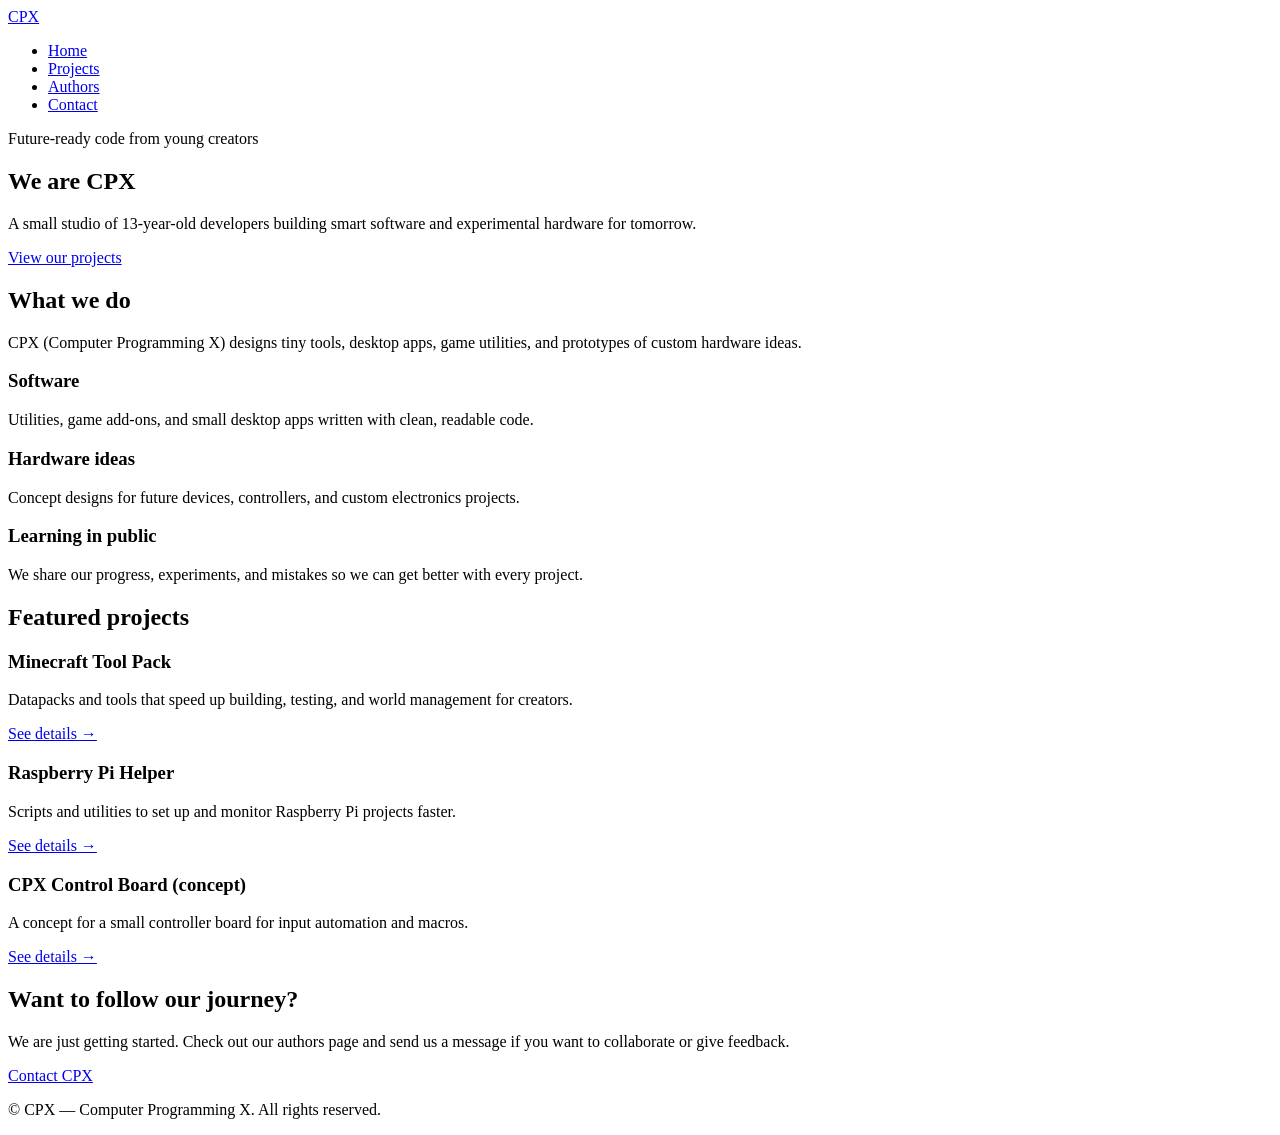
==== index.html @ 92056fa8 "Add initial HTML structure for CPX website" ====
<!DOCTYPE html>
<html lang="en">
<head>
  <meta charset="UTF-8">
  <meta name="viewport" content="width=device-width, initial-scale=1">
  <title>CPX | Computer Programming X</title>
  <link rel="stylesheet" href="css/style.css">
</head>
<body>
  <header class="navbar">
    <div class="nav-container">
      <div class="logo"><a href="index.html">CPX</a></div>
      <nav>
        <ul class="nav-menu">
          <li><a href="index.html" class="active">Home</a></li>
          <li><a href="projects.html">Projects</a></li>
          <li><a href="authors.html">Authors</a></li>
          <li><a href="contact.html">Contact</a></li>
        </ul>
        <div class="hamburger">
          <span></span><span></span><span></span>
        </div>
      </nav>
    </div>
  </header>

  <main>
    <section class="hero">
      <div class="hero-content">
        <p class="tagline">Future-ready code from young creators</p>
        <h1>We are <span class="highlight">CPX</span></h1>
        <p class="hero-subtitle">
          A small studio of 13-year-old developers building smart software
          and experimental hardware for tomorrow.
        </p>
        <a href="projects.html" class="btn">View our projects</a>
      </div>
    </section>

    <section class="section about">
      <div class="container">
        <h2>What we do</h2>
        <p>
          CPX (Computer Programming X) designs tiny tools, desktop apps,
          game utilities, and prototypes of custom hardware ideas.
        </p>
        <div class="grid-3">
          <div class="card">
            <h3>Software</h3>
            <p>
              Utilities, game add-ons, and small desktop apps written
              with clean, readable code.
            </p>
          </div>
          <div class="card">
            <h3>Hardware ideas</h3>
            <p>
              Concept designs for future devices, controllers, and
              custom electronics projects.
            </p>
          </div>
          <div class="card">
            <h3>Learning in public</h3>
            <p>
              We share our progress, experiments, and mistakes so we
              can get better with every project.
            </p>
          </div>
        </div>
      </div>
    </section>

    <section class="section highlights">
      <div class="container">
        <h2>Featured projects</h2>
        <div class="projects-grid">
          <article class="project-card">
            <div class="project-info">
              <h3>Minecraft Tool Pack</h3>
              <p>
                Datapacks and tools that speed up building, testing,
                and world management for creators.
              </p>
              <a href="projects.html" class="project-link">See details →</a>
            </div>
          </article>
          <article class="project-card">
            <div class="project-info">
              <h3>Raspberry Pi Helper</h3>
              <p>
                Scripts and utilities to set up and monitor Raspberry Pi
                projects faster.
              </p>
              <a href="projects.html" class="project-link">See details →</a>
            </div>
          </article>
          <article class="project-card">
            <div class="project-info">
              <h3>CPX Control Board (concept)</h3>
              <p>
                A concept for a small controller board for input
                automation and macros.
              </p>
              <a href="projects.html" class="project-link">See details →</a>
            </div>
          </article>
        </div>
      </div>
    </section>

    <section class="section cta">
      <div class="container">
        <h2>Want to follow our journey?</h2>
        <p>
          We are just getting started. Check out our authors page and
          send us a message if you want to collaborate or give feedback.
        </p>
        <a href="contact.html" class="btn btn-outline">Contact CPX</a>
      </div>
    </section>
  </main>

  <footer class="footer">
    <div class="container footer-inner">
      <p>© <span id="year"></span> CPX — Computer Programming X. All rights reserved.</p>
    </div>
  </footer>

  <script src="js/main.js"></script>
</body>
</html>
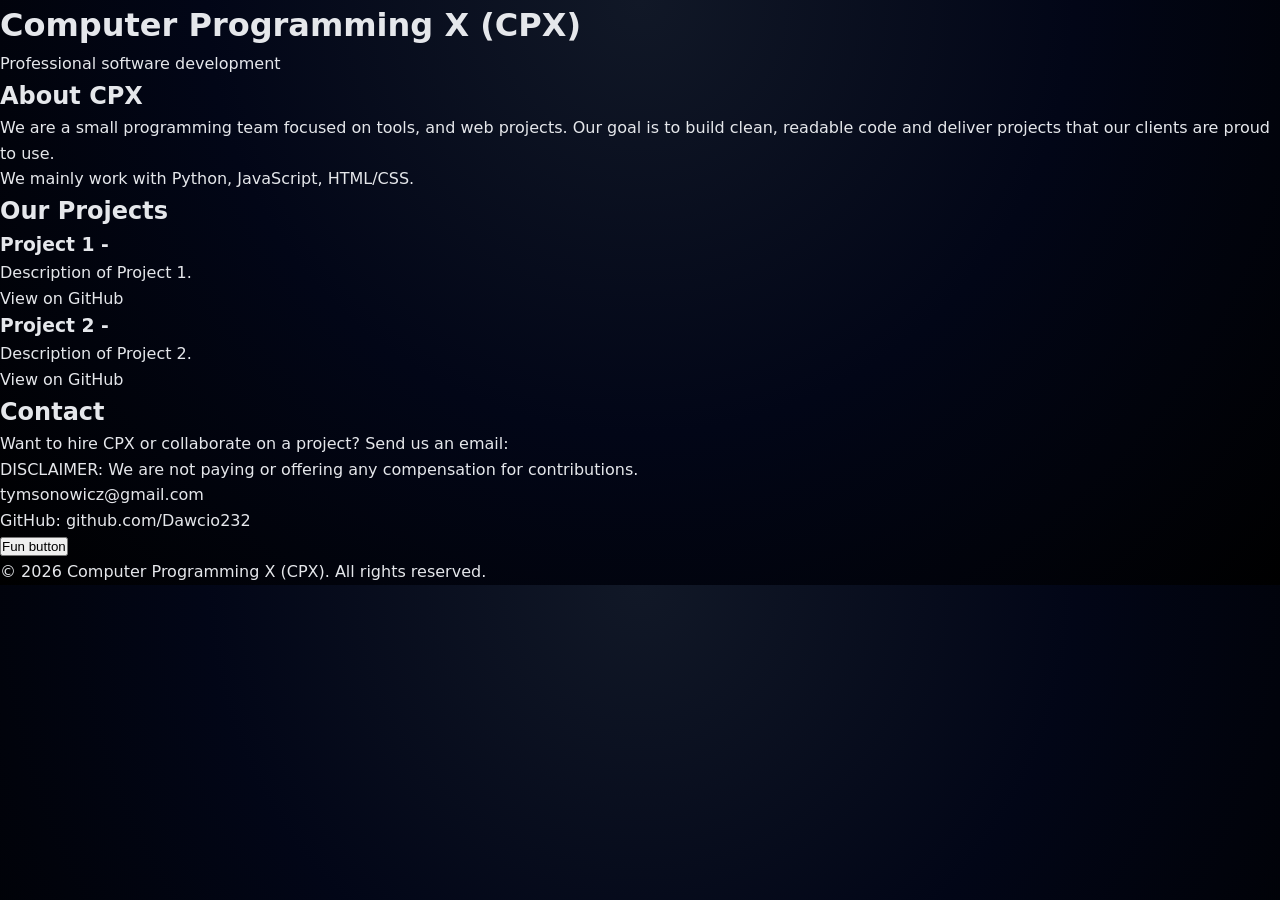
==== commit 3cbf7f69: "Add files via upload" ====
--- a/index.html
+++ b/index.html
@@ -1,131 +1,59 @@
-<!DOCTYPE html>
-<html lang="en">
-<head>
-  <meta charset="UTF-8">
-  <meta name="viewport" content="width=device-width, initial-scale=1">
-  <title>CPX | Computer Programming X</title>
-  <link rel="stylesheet" href="css/style.css">
-</head>
-<body>
-  <header class="navbar">
-    <div class="nav-container">
-      <div class="logo"><a href="index.html">CPX</a></div>
-      <nav>
-        <ul class="nav-menu">
-          <li><a href="index.html" class="active">Home</a></li>
-          <li><a href="projects.html">Projects</a></li>
-          <li><a href="authors.html">Authors</a></li>
-          <li><a href="contact.html">Contact</a></li>
-        </ul>
-        <div class="hamburger">
-          <span></span><span></span><span></span>
-        </div>
-      </nav>
-    </div>
-  </header>
-
-  <main>
-    <section class="hero">
-      <div class="hero-content">
-        <p class="tagline">Future-ready code from young creators</p>
-        <h1>We are <span class="highlight">CPX</span></h1>
-        <p class="hero-subtitle">
-          A small studio of 13-year-old developers building smart software
-          and experimental hardware for tomorrow.
-        </p>
-        <a href="projects.html" class="btn">View our projects</a>
-      </div>
-    </section>
-
-    <section class="section about">
-      <div class="container">
-        <h2>What we do</h2>
-        <p>
-          CPX (Computer Programming X) designs tiny tools, desktop apps,
-          game utilities, and prototypes of custom hardware ideas.
-        </p>
-        <div class="grid-3">
-          <div class="card">
-            <h3>Software</h3>
-            <p>
-              Utilities, game add-ons, and small desktop apps written
-              with clean, readable code.
-            </p>
-          </div>
-          <div class="card">
-            <h3>Hardware ideas</h3>
-            <p>
-              Concept designs for future devices, controllers, and
-              custom electronics projects.
-            </p>
-          </div>
-          <div class="card">
-            <h3>Learning in public</h3>
-            <p>
-              We share our progress, experiments, and mistakes so we
-              can get better with every project.
-            </p>
-          </div>
-        </div>
-      </div>
-    </section>
-
-    <section class="section highlights">
-      <div class="container">
-        <h2>Featured projects</h2>
-        <div class="projects-grid">
-          <article class="project-card">
-            <div class="project-info">
-              <h3>Minecraft Tool Pack</h3>
-              <p>
-                Datapacks and tools that speed up building, testing,
-                and world management for creators.
-              </p>
-              <a href="projects.html" class="project-link">See details →</a>
-            </div>
-          </article>
-          <article class="project-card">
-            <div class="project-info">
-              <h3>Raspberry Pi Helper</h3>
-              <p>
-                Scripts and utilities to set up and monitor Raspberry Pi
-                projects faster.
-              </p>
-              <a href="projects.html" class="project-link">See details →</a>
-            </div>
-          </article>
-          <article class="project-card">
-            <div class="project-info">
-              <h3>CPX Control Board (concept)</h3>
-              <p>
-                A concept for a small controller board for input
-                automation and macros.
-              </p>
-              <a href="projects.html" class="project-link">See details →</a>
-            </div>
-          </article>
-        </div>
-      </div>
-    </section>
-
-    <section class="section cta">
-      <div class="container">
-        <h2>Want to follow our journey?</h2>
-        <p>
-          We are just getting started. Check out our authors page and
-          send us a message if you want to collaborate or give feedback.
-        </p>
-        <a href="contact.html" class="btn btn-outline">Contact CPX</a>
-      </div>
-    </section>
-  </main>
-
-  <footer class="footer">
-    <div class="container footer-inner">
-      <p>© <span id="year"></span> CPX — Computer Programming X. All rights reserved.</p>
-    </div>
-  </footer>
-
-  <script src="js/main.js"></script>
-</body>
-</html>
+<!DOCTYPE html>
+<html lang="en">
+<head>
+  <meta charset="UTF-8">
+  <meta name="viewport" content="width=device‑width, initial‑scale=1.0">
+  <title>Computer Programming X – CPX</title>
+  <link rel="icon" href="/images/cpx-icon.png" type="image/png">
+  <link rel="stylesheet" href="style.css">
+</head>
+<body>
+    <!-- header section -->
+  <header>
+    <h1>Computer Programming X (CPX)</h1>
+    <p>Professional software development</p>
+  </header>
+
+  <!-- main content -->
+  <main>
+    <section id="about">
+      <h2>About CPX</h2>
+      <p>We are a small programming team focused on tools, and web projects. Our goal is to build clean, readable code and deliver projects that our clients are proud to use.</p>
+      <p>We mainly work with Python, JavaScript, HTML/CSS.</p>
+    </section>
+
+    <section id="projects">
+      <h2>Our Projects</h2>
+      <article class="project">
+        <h3>Project 1 -</h3>
+        <p>Description of Project 1.</p>
+        <a href="link">View on GitHub</a>
+      </article>
+
+      <article class="project">
+        <h3>Project 2 -</h3>
+        <p>Description of Project 2.</p>
+        <a href="link">View on GitHub</a>
+      </article>
+
+    </section>
+
+    <section id="contact">
+      <h2>Contact</h2>
+      <p>Want to hire CPX or collaborate on a project? Send us an email:</p>
+      <p>DISCLAIMER: We are not paying or offering any compensation for contributions.</p>
+      <p><a href="mailto:tymsonowicz@gmail.com">tymsonowicz@gmail.com</a></p>
+      <!-- optional: add GitHub / Discord link -->
+      <p>GitHub: <a href="https://github.com/Dawcio232" target="_blank">github.com/Dawcio232</a></p>
+    </section>
+    <div>
+       <button>Fun button</button>
+    </div>
+  </main>
+
+  <!-- footer -->
+  <footer>
+    <p>&copy; 2026 Computer Programming X (CPX). All rights reserved.</p>
+  </footer>
+</body>
+</html>
--- a/style.css
+++ b/style.css
@@ -0,0 +1,385 @@
+/* Reset & base */
+* {
+  margin: 0;
+  padding: 0;
+  box-sizing: border-box;
+}
+
+html {
+  scroll-behavior: smooth;
+}
+
+body {
+  font-family: system-ui, -apple-system, BlinkMacSystemFont, "Segoe UI", sans-serif;
+  line-height: 1.6;
+  color: #e5e7eb;
+  background: radial-gradient(circle at top, #111827 0, #020617 50%, #000000 100%);
+}
+
+a {
+  color: inherit;
+  text-decoration: none;
+}
+
+img {
+  max-width: 100%;
+  display: block;
+}
+
+.container {
+  max-width: 1100px;
+  margin: 0 auto;
+  padding: 0 1.5rem;
+}
+
+/* Navbar */
+.navbar {
+  position: fixed;
+  top: 0;
+  width: 100%;
+  background: rgba(15, 23, 42, 0.95);
+  backdrop-filter: blur(10px);
+  border-bottom: 1px solid rgba(148, 163, 184, 0.2);
+  z-index: 1000;
+}
+
+.nav-container {
+  display: flex;
+  justify-content: space-between;
+  align-items: center;
+  padding: 0.75rem 1.5rem;
+  max-width: 1100px;
+  margin: 0 auto;
+}
+
+.logo a {
+  font-weight: 700;
+  font-size: 1.4rem;
+  letter-spacing: 0.08em;
+  text-transform: uppercase;
+  color: #38bdf8;
+}
+
+.nav-menu {
+  list-style: none;
+  display: flex;
+  gap: 1.5rem;
+  align-items: center;
+}
+
+.nav-menu a {
+  font-size: 0.95rem;
+  color: #e5e7eb;
+  position: relative;
+}
+
+.nav-menu a::after {
+  content: "";
+  position: absolute;
+  left: 0;
+  bottom: -0.35rem;
+  width: 0;
+  height: 2px;
+  background: linear-gradient(90deg, #38bdf8, #a855f7);
+  transition: width 0.25s ease;
+}
+
+.nav-menu a:hover::after,
+.nav-menu a.active::after {
+  width: 100%;
+}
+
+.hamburger {
+  display: none;
+  flex-direction: column;
+  gap: 4px;
+  cursor: pointer;
+}
+
+.hamburger span {
+  width: 22px;
+  height: 2px;
+  background: #e5e7eb;
+  transition: transform 0.3s, opacity 0.3s;
+}
+
+/* Hero */
+.hero {
+  min-height: 100vh;
+  display: flex;
+  align-items: center;
+  justify-content: center;
+  text-align: center;
+  padding: 6rem 1.5rem 4rem;
+}
+
+.hero-content {
+  max-width: 640px;
+}
+
+.tagline {
+  font-size: 0.9rem;
+  letter-spacing: 0.18em;
+  text-transform: uppercase;
+  color: #9ca3af;
+  margin-bottom: 1rem;
+}
+
+.hero h1 {
+  font-size: clamp(2.4rem, 4vw, 3.2rem);
+  margin-bottom: 0.75rem;
+}
+
+.highlight {
+  background: linear-gradient(135deg, #38bdf8, #a855f7);
+  -webkit-background-clip: text;
+  background-clip: text;
+  color: transparent;
+}
+
+.hero-subtitle {
+  font-size: 1rem;
+  color: #9ca3af;
+  margin-bottom: 1.5rem;
+}
+
+/* Sections */
+.section {
+  padding: 5rem 0 4rem;
+}
+
+.section h2,
+.section h1 {
+  font-size: 1.9rem;
+  margin-bottom: 0.75rem;
+}
+
+.section > .container > p {
+  color: #9ca3af;
+  max-width: 640px;
+  margin-bottom: 2rem;
+}
+
+/* Cards and grids */
+.grid-3 {
+  display: grid;
+  gap: 1.5rem;
+  grid-template-columns: repeat(auto-fit, minmax(220px, 1fr));
+}
+
+.grid-2 {
+  display: grid;
+  gap: 1.5rem;
+  grid-template-columns: repeat(auto-fit, minmax(260px, 1fr));
+}
+
+.card,
+.project-card,
+.profile-card {
+  background: radial-gradient(circle at top left, #1f2937 0, #020617 55%);
+  border: 1px solid rgba(148, 163, 184, 0.25);
+  border-radius: 0.9rem;
+  padding: 1.5rem;
+  box-shadow: 0 18px 40px rgba(15, 23, 42, 0.7);
+  transition: transform 0.25s ease, box-shadow 0.25s ease, border-color 0.25s ease;
+}
+
+.card:hover,
+.project-card:hover,
+.profile-card:hover {
+  transform: translateY(-4px);
+  border-color: #38bdf8;
+  box-shadow: 0 25px 60px rgba(15, 23, 42, 0.9);
+}
+
+.card h3 {
+  margin-bottom: 0.5rem;
+}
+
+.card p {
+  color: #9ca3af;
+}
+
+/* Projects section */
+.projects-grid {
+  display: grid;
+  gap: 1.75rem;
+  grid-template-columns: repeat(auto-fit, minmax(260px, 1fr));
+}
+
+.project-info h3,
+.project-info h2 {
+  margin-bottom: 0.5rem;
+}
+
+.project-info p {
+  color: #9ca3af;
+}
+
+.project-link {
+  display: inline-block;
+  margin-top: 0.75rem;
+  font-size: 0.9rem;
+  color: #38bdf8;
+}
+
+/* Meta lists */
+.project-meta,
+.profile-list {
+  list-style: none;
+  margin-top: 0.85rem;
+  font-size: 0.9rem;
+  color: #9ca3af;
+}
+
+.project-meta li + li,
+.profile-list li + li {
+  margin-top: 0.25rem;
+}
+
+.project-meta span,
+.profile-list span {
+  color: #e5e7eb;
+  font-weight: 500;
+}
+
+/* Profiles */
+.profile-role {
+  color: #a855f7;
+  font-size: 0.95rem;
+  margin-bottom: 0.75rem;
+}
+
+/* CTA */
+.cta {
+  text-align: center;
+}
+
+.cta p {
+  margin: 0 auto 1.5rem;
+  max-width: 520px;
+}
+
+/* Buttons */
+.btn {
+  display: inline-block;
+  padding: 0.7rem 1.6rem;
+  border-radius: 999px;
+  background: linear-gradient(135deg, #38bdf8, #a855f7);
+  border: none;
+  color: #0b1120;
+  font-weight: 600;
+  font-size: 0.95rem;
+  cursor: pointer;
+  transition: transform 0.18s ease, box-shadow 0.18s ease, filter 0.18s ease;
+  box-shadow: 0 16px 35px rgba(8, 47, 73, 0.7);
+}
+
+.btn:hover {
+  transform: translateY(-2px);
+  filter: brightness(1.05);
+  box-shadow: 0 20px 45px rgba(8, 47, 73, 0.9);
+}
+
+.btn-outline {
+  background: transparent;
+  color: #e5e7eb;
+  border: 1px solid rgba(148, 163, 184, 0.6);
+  box-shadow: none;
+}
+
+/* Forms */
+.contact-form {
+  max-width: 520px;
+  margin-top: 1.5rem;
+}
+
+.form-row {
+  display: flex;
+  flex-direction: column;
+  margin-bottom: 1rem;
+}
+
+.form-row label {
+  font-size: 0.9rem;
+  margin-bottom: 0.35rem;
+  color: #d1d5db;
+}
+
+.form-row input,
+.form-row textarea {
+  padding: 0.6rem 0.75rem;
+  border-radius: 0.5rem;
+  border: 1px solid rgba(148, 163, 184, 0.6);
+  background: rgba(15, 23, 42, 0.95);
+  color: #e5e7eb;
+  font: inherit;
+}
+
+.form-row input:focus,
+.form-row textarea:focus {
+  outline: none;
+  border-color: #38bdf8;
+  box-shadow: 0 0 0 1px rgba(56, 189, 248, 0.35);
+}
+
+.contact-note {
+  margin-top: 1rem;
+  font-size: 0.85rem;
+  color: #9ca3af;
+}
+
+/* Footer */
+.footer {
+  border-top: 1px solid rgba(55, 65, 81, 0.9);
+  background: #020617;
+}
+
+.footer-inner {
+  padding: 1.1rem 1.5rem;
+  text-align: center;
+  font-size: 0.85rem;
+  color: #6b7280;
+}
+
+/* Page main spacing (for non-hero pages) */
+.page-main {
+  padding-top: 5rem;
+}
+
+/* Responsive nav */
+@media (max-width: 768px) {
+  .nav-menu {
+    position: fixed;
+    right: -100%;
+    top: 3.4rem;
+    flex-direction: column;
+    background: rgba(15, 23, 42, 0.98);
+    width: 100%;
+    padding: 1.5rem 0;
+    border-bottom: 1px solid rgba(148, 163, 184, 0.25);
+    transition: right 0.25s ease;
+  }
+
+  .nav-menu.active {
+    right: 0;
+  }
+
+  .hamburger {
+    display: flex;
+  }
+
+  .hero {
+    padding-top: 6.2rem;
+  }
+}
+
+@media (max-width: 480px) {
+  .nav-container {
+    padding-inline: 1rem;
+  }
+
+  .hero-subtitle {
+    font-size: 0.95rem;
+  }
+}
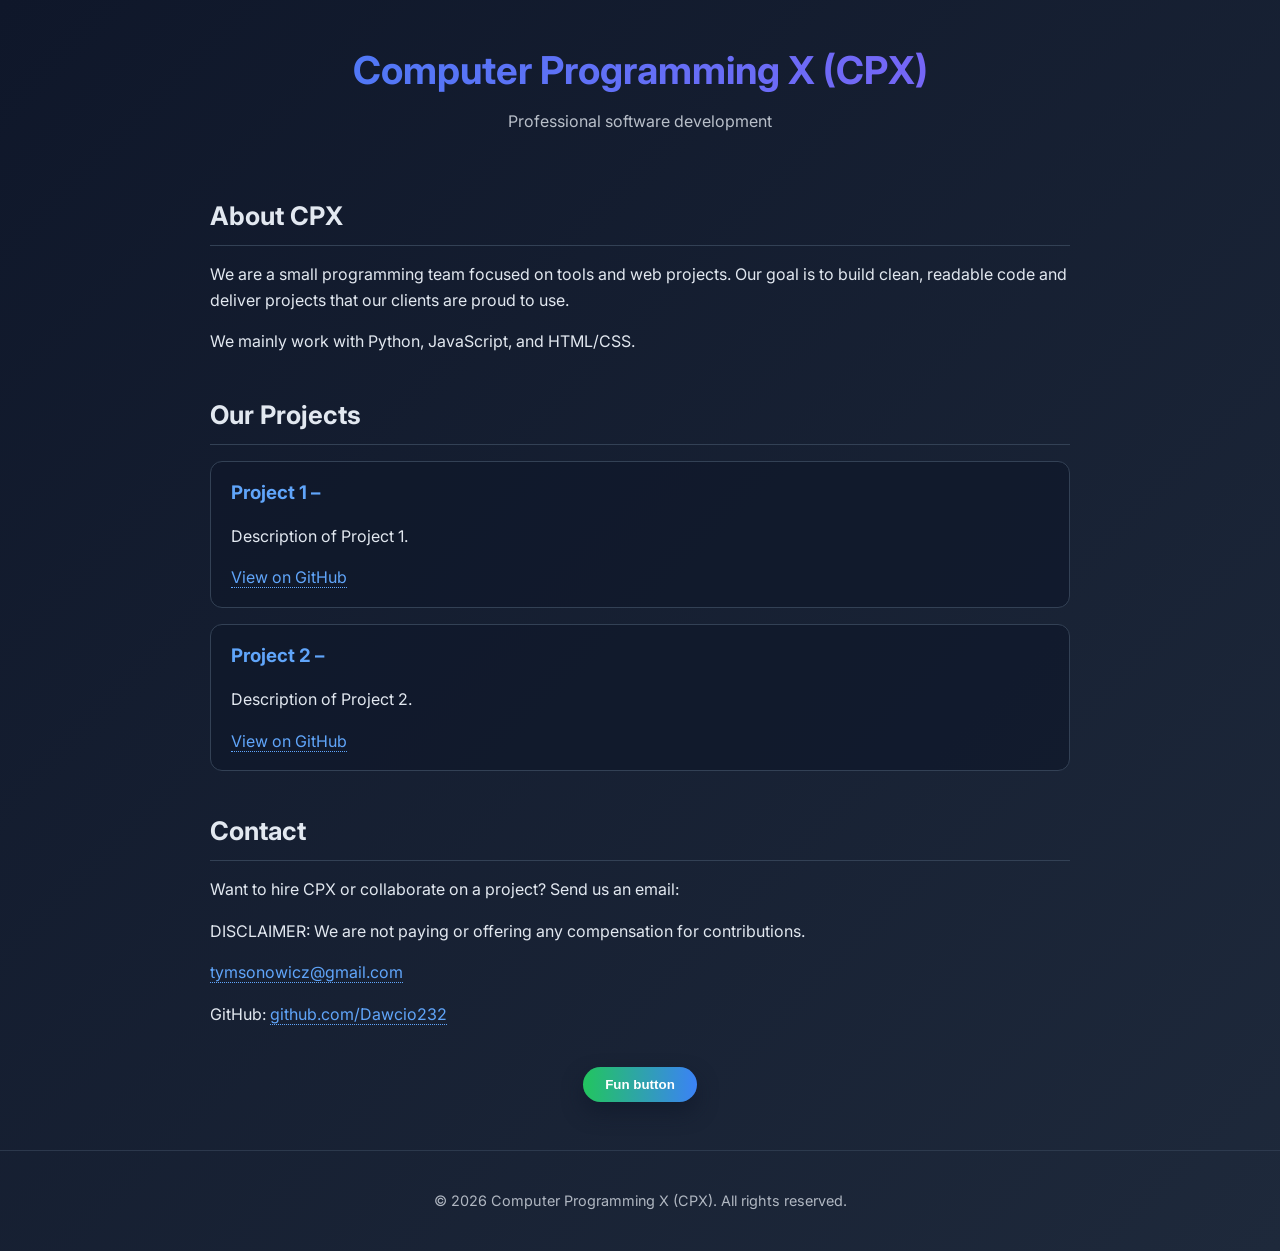
==== commit 1eaaa424: "Add files via upload" ====
--- a/index.html
+++ b/index.html
@@ -1,14 +1,21 @@
 <!DOCTYPE html>
 <html lang="en">
 <head>
+ <head>
   <meta charset="UTF-8">
-  <meta name="viewport" content="width=device‑width, initial‑scale=1.0">
+  <meta name="viewport" content="width=device-width, initial-scale=1.0">
   <title>Computer Programming X – CPX</title>
-  <link rel="icon" href="/images/cpx-icon.png" type="image/png">
+
+  <link rel="icon" href="data:image/png;base64, ...">
+  <link rel="preconnect" href="https://fonts.googleapis.com">
+  <link rel="preconnect" href="https://fonts.gstatic.com" crossorigin>
+  <link href="https://fonts.googleapis.com/css2?family=Inter:wght@400;500;600&display=swap" rel="stylesheet">
+
   <link rel="stylesheet" href="style.css">
 </head>
+</head>
 <body>
-    <!-- header section -->
+  <!-- header section -->
   <header>
     <h1>Computer Programming X (CPX)</h1>
     <p>Professional software development</p>
@@ -18,24 +25,24 @@
   <main>
     <section id="about">
       <h2>About CPX</h2>
-      <p>We are a small programming team focused on tools, and web projects. Our goal is to build clean, readable code and deliver projects that our clients are proud to use.</p>
-      <p>We mainly work with Python, JavaScript, HTML/CSS.</p>
+      <p>We are a small programming team focused on tools and web projects. Our goal is to build clean, readable code and deliver projects that our clients are proud to use.</p>
+      <p>We mainly work with Python, JavaScript, and HTML/CSS.</p>
     </section>
 
     <section id="projects">
       <h2>Our Projects</h2>
+
       <article class="project">
-        <h3>Project 1 -</h3>
+        <h3>Project 1 –</h3>
         <p>Description of Project 1.</p>
-        <a href="link">View on GitHub</a>
+        <a href="link" target="_blank">View on GitHub</a>
       </article>
 
       <article class="project">
-        <h3>Project 2 -</h3>
+        <h3>Project 2 –</h3>
         <p>Description of Project 2.</p>
-        <a href="link">View on GitHub</a>
+        <a href="link" target="_blank">View on GitHub</a>
       </article>
-
     </section>
 
     <section id="contact">
@@ -43,11 +50,11 @@
       <p>Want to hire CPX or collaborate on a project? Send us an email:</p>
       <p>DISCLAIMER: We are not paying or offering any compensation for contributions.</p>
       <p><a href="mailto:tymsonowicz@gmail.com">tymsonowicz@gmail.com</a></p>
-      <!-- optional: add GitHub / Discord link -->
       <p>GitHub: <a href="https://github.com/Dawcio232" target="_blank">github.com/Dawcio232</a></p>
     </section>
-    <div>
-       <button>Fun button</button>
+
+    <div class="fun-wrapper">
+      <button class="fun-button">Fun button</button>
     </div>
   </main>
 
--- a/style.css
+++ b/style.css
@@ -1,385 +1,131 @@
-/* Reset & base */
-* {
-  margin: 0;
-  padding: 0;
-  box-sizing: border-box;
-}
-
-html {
-  scroll-behavior: smooth;
-}
-
-body {
-  font-family: system-ui, -apple-system, BlinkMacSystemFont, "Segoe UI", sans-serif;
-  line-height: 1.6;
-  color: #e5e7eb;
-  background: radial-gradient(circle at top, #111827 0, #020617 50%, #000000 100%);
-}
-
-a {
-  color: inherit;
-  text-decoration: none;
-}
-
-img {
-  max-width: 100%;
-  display: block;
-}
-
-.container {
-  max-width: 1100px;
-  margin: 0 auto;
-  padding: 0 1.5rem;
-}
-
-/* Navbar */
-.navbar {
-  position: fixed;
-  top: 0;
-  width: 100%;
-  background: rgba(15, 23, 42, 0.95);
-  backdrop-filter: blur(10px);
-  border-bottom: 1px solid rgba(148, 163, 184, 0.2);
-  z-index: 1000;
-}
-
-.nav-container {
-  display: flex;
-  justify-content: space-between;
-  align-items: center;
-  padding: 0.75rem 1.5rem;
-  max-width: 1100px;
-  margin: 0 auto;
-}
-
-.logo a {
-  font-weight: 700;
-  font-size: 1.4rem;
-  letter-spacing: 0.08em;
-  text-transform: uppercase;
-  color: #38bdf8;
-}
-
-.nav-menu {
-  list-style: none;
-  display: flex;
-  gap: 1.5rem;
-  align-items: center;
-}
-
-.nav-menu a {
-  font-size: 0.95rem;
-  color: #e5e7eb;
-  position: relative;
-}
-
-.nav-menu a::after {
-  content: "";
-  position: absolute;
-  left: 0;
-  bottom: -0.35rem;
-  width: 0;
-  height: 2px;
-  background: linear-gradient(90deg, #38bdf8, #a855f7);
-  transition: width 0.25s ease;
-}
-
-.nav-menu a:hover::after,
-.nav-menu a.active::after {
-  width: 100%;
-}
-
-.hamburger {
-  display: none;
-  flex-direction: column;
-  gap: 4px;
-  cursor: pointer;
-}
-
-.hamburger span {
-  width: 22px;
-  height: 2px;
-  background: #e5e7eb;
-  transition: transform 0.3s, opacity 0.3s;
-}
-
-/* Hero */
-.hero {
-  min-height: 100vh;
-  display: flex;
-  align-items: center;
-  justify-content: center;
-  text-align: center;
-  padding: 6rem 1.5rem 4rem;
-}
-
-.hero-content {
-  max-width: 640px;
-}
-
-.tagline {
-  font-size: 0.9rem;
-  letter-spacing: 0.18em;
-  text-transform: uppercase;
-  color: #9ca3af;
-  margin-bottom: 1rem;
-}
-
-.hero h1 {
-  font-size: clamp(2.4rem, 4vw, 3.2rem);
-  margin-bottom: 0.75rem;
-}
-
-.highlight {
-  background: linear-gradient(135deg, #38bdf8, #a855f7);
-  -webkit-background-clip: text;
-  background-clip: text;
-  color: transparent;
-}
-
-.hero-subtitle {
-  font-size: 1rem;
-  color: #9ca3af;
-  margin-bottom: 1.5rem;
-}
-
-/* Sections */
-.section {
-  padding: 5rem 0 4rem;
-}
-
-.section h2,
-.section h1 {
-  font-size: 1.9rem;
-  margin-bottom: 0.75rem;
-}
-
-.section > .container > p {
-  color: #9ca3af;
-  max-width: 640px;
-  margin-bottom: 2rem;
-}
-
-/* Cards and grids */
-.grid-3 {
-  display: grid;
-  gap: 1.5rem;
-  grid-template-columns: repeat(auto-fit, minmax(220px, 1fr));
-}
-
-.grid-2 {
-  display: grid;
-  gap: 1.5rem;
-  grid-template-columns: repeat(auto-fit, minmax(260px, 1fr));
-}
-
-.card,
-.project-card,
-.profile-card {
-  background: radial-gradient(circle at top left, #1f2937 0, #020617 55%);
-  border: 1px solid rgba(148, 163, 184, 0.25);
-  border-radius: 0.9rem;
-  padding: 1.5rem;
-  box-shadow: 0 18px 40px rgba(15, 23, 42, 0.7);
-  transition: transform 0.25s ease, box-shadow 0.25s ease, border-color 0.25s ease;
-}
-
-.card:hover,
-.project-card:hover,
-.profile-card:hover {
-  transform: translateY(-4px);
-  border-color: #38bdf8;
-  box-shadow: 0 25px 60px rgba(15, 23, 42, 0.9);
-}
-
-.card h3 {
-  margin-bottom: 0.5rem;
-}
-
-.card p {
-  color: #9ca3af;
-}
-
-/* Projects section */
-.projects-grid {
-  display: grid;
-  gap: 1.75rem;
-  grid-template-columns: repeat(auto-fit, minmax(260px, 1fr));
-}
-
-.project-info h3,
-.project-info h2 {
-  margin-bottom: 0.5rem;
-}
-
-.project-info p {
-  color: #9ca3af;
-}
-
-.project-link {
-  display: inline-block;
-  margin-top: 0.75rem;
-  font-size: 0.9rem;
-  color: #38bdf8;
-}
-
-/* Meta lists */
-.project-meta,
-.profile-list {
-  list-style: none;
-  margin-top: 0.85rem;
-  font-size: 0.9rem;
-  color: #9ca3af;
-}
-
-.project-meta li + li,
-.profile-list li + li {
-  margin-top: 0.25rem;
-}
-
-.project-meta span,
-.profile-list span {
-  color: #e5e7eb;
-  font-weight: 500;
-}
-
-/* Profiles */
-.profile-role {
-  color: #a855f7;
-  font-size: 0.95rem;
-  margin-bottom: 0.75rem;
-}
-
-/* CTA */
-.cta {
-  text-align: center;
-}
-
-.cta p {
-  margin: 0 auto 1.5rem;
-  max-width: 520px;
-}
-
-/* Buttons */
-.btn {
-  display: inline-block;
-  padding: 0.7rem 1.6rem;
-  border-radius: 999px;
-  background: linear-gradient(135deg, #38bdf8, #a855f7);
-  border: none;
-  color: #0b1120;
-  font-weight: 600;
-  font-size: 0.95rem;
-  cursor: pointer;
-  transition: transform 0.18s ease, box-shadow 0.18s ease, filter 0.18s ease;
-  box-shadow: 0 16px 35px rgba(8, 47, 73, 0.7);
-}
-
-.btn:hover {
-  transform: translateY(-2px);
-  filter: brightness(1.05);
-  box-shadow: 0 20px 45px rgba(8, 47, 73, 0.9);
-}
-
-.btn-outline {
-  background: transparent;
-  color: #e5e7eb;
-  border: 1px solid rgba(148, 163, 184, 0.6);
-  box-shadow: none;
-}
-
-/* Forms */
-.contact-form {
-  max-width: 520px;
-  margin-top: 1.5rem;
-}
-
-.form-row {
-  display: flex;
-  flex-direction: column;
-  margin-bottom: 1rem;
-}
-
-.form-row label {
-  font-size: 0.9rem;
-  margin-bottom: 0.35rem;
-  color: #d1d5db;
-}
-
-.form-row input,
-.form-row textarea {
-  padding: 0.6rem 0.75rem;
-  border-radius: 0.5rem;
-  border: 1px solid rgba(148, 163, 184, 0.6);
-  background: rgba(15, 23, 42, 0.95);
-  color: #e5e7eb;
-  font: inherit;
-}
-
-.form-row input:focus,
-.form-row textarea:focus {
-  outline: none;
-  border-color: #38bdf8;
-  box-shadow: 0 0 0 1px rgba(56, 189, 248, 0.35);
-}
-
-.contact-note {
-  margin-top: 1rem;
-  font-size: 0.85rem;
-  color: #9ca3af;
-}
-
-/* Footer */
-.footer {
-  border-top: 1px solid rgba(55, 65, 81, 0.9);
-  background: #020617;
-}
-
-.footer-inner {
-  padding: 1.1rem 1.5rem;
-  text-align: center;
-  font-size: 0.85rem;
-  color: #6b7280;
-}
-
-/* Page main spacing (for non-hero pages) */
-.page-main {
-  padding-top: 5rem;
-}
-
-/* Responsive nav */
-@media (max-width: 768px) {
-  .nav-menu {
-    position: fixed;
-    right: -100%;
-    top: 3.4rem;
-    flex-direction: column;
-    background: rgba(15, 23, 42, 0.98);
-    width: 100%;
-    padding: 1.5rem 0;
-    border-bottom: 1px solid rgba(148, 163, 184, 0.25);
-    transition: right 0.25s ease;
-  }
-
-  .nav-menu.active {
-    right: 0;
-  }
-
-  .hamburger {
-    display: flex;
-  }
-
-  .hero {
-    padding-top: 6.2rem;
-  }
-}
-
-@media (max-width: 480px) {
-  .nav-container {
-    padding-inline: 1rem;
-  }
-
-  .hero-subtitle {
-    font-size: 0.95rem;
-  }
-}
+/* base layout / background */
+* {
+  box-sizing: border-box;
+}
+
+body {
+  margin: 0;
+  font-family: "Inter", system-ui, sans-serif;
+  background: linear-gradient(135deg, #0f172a, #1e293b);
+  color: #e2e8f0;
+  line-height: 1.6;
+}
+
+/* header */
+header {
+  text-align: center;
+  padding: 2.5rem 1rem 1.5rem;
+}
+
+header h1 {
+  margin: 0 0 0.5rem;
+  font-size: 2.4rem;
+  background: linear-gradient(90deg, #3b82f6, #8b5cf6);
+  -webkit-background-clip: text;
+  background-clip: text;
+  color: transparent;
+}
+
+header p {
+  margin: 0;
+  opacity: 0.8;
+}
+
+/* main area */
+main {
+  max-width: 900px;
+  margin: 0 auto;
+  padding: 1rem 1.25rem 3rem;
+}
+
+section {
+  margin-bottom: 2.5rem;
+}
+
+section h2 {
+  font-size: 1.6rem;
+  border-bottom: 1px solid #334155;
+  padding-bottom: 0.5rem;
+  margin-bottom: 1rem;
+}
+
+/* project cards */
+.project {
+  background: rgba(15, 23, 42, 0.7);
+  padding: 1rem 1.25rem;
+  margin-bottom: 1rem;
+  border-radius: 12px;
+  border: 1px solid #334155;
+  transition: transform 0.3s ease, box-shadow 0.3s ease, border-color 0.3s ease;
+}
+
+.project h3 {
+  margin: 0 0 0.5rem;
+  color: #60a5fa;
+}
+
+/* pulse animation for project hover */
+@keyframes pulse {
+  0% {
+    box-shadow: 0 0 0 0 rgba(59, 130, 246, 0.35);
+  }
+  70% {
+    box-shadow: 0 0 0 10px rgba(59, 130, 246, 0);
+  }
+  100% {
+    box-shadow: 0 0 0 0 rgba(59, 130, 246, 0);
+  }
+}
+
+.project:hover {
+  transform: translateY(-4px);
+  border-color: #3b82f6;
+  animation: pulse 0.6s ease-out;
+}
+
+/* links */
+a {
+  color: #60a5fa;
+  text-decoration: none;
+  border-bottom: 1px dotted #60a5fa;
+  transition: all 0.25s ease;
+}
+
+a:hover {
+  color: #3b82f6;
+  border-bottom-color: #3b82f6;
+  text-shadow: 0 0 8px rgba(59, 130, 246, 0.4);
+}
+
+/* fun button */
+.fun-wrapper {
+  text-align: center;
+  margin-top: 1rem;
+}
+
+.fun-button {
+  padding: 0.6rem 1.4rem;
+  border-radius: 999px;
+  border: none;
+  background: linear-gradient(90deg, #22c55e, #3b82f6);
+  color: white;
+  font-weight: 600;
+  cursor: pointer;
+  box-shadow: 0 10px 20px rgba(15, 23, 42, 0.6);
+  transition: transform 0.2s ease, box-shadow 0.2s ease, filter 0.2s ease;
+}
+
+.fun-button:hover {
+  transform: translateY(-2px) scale(1.03);
+  box-shadow: 0 16px 30px rgba(15, 23, 42, 0.9);
+  filter: brightness(1.05);
+}
+
+/* footer */
+footer {
+  text-align: center;
+  padding: 1.5rem 1rem;
+  border-top: 1px solid #334155;
+  font-size: 0.9rem;
+  opacity: 0.75;
+}
